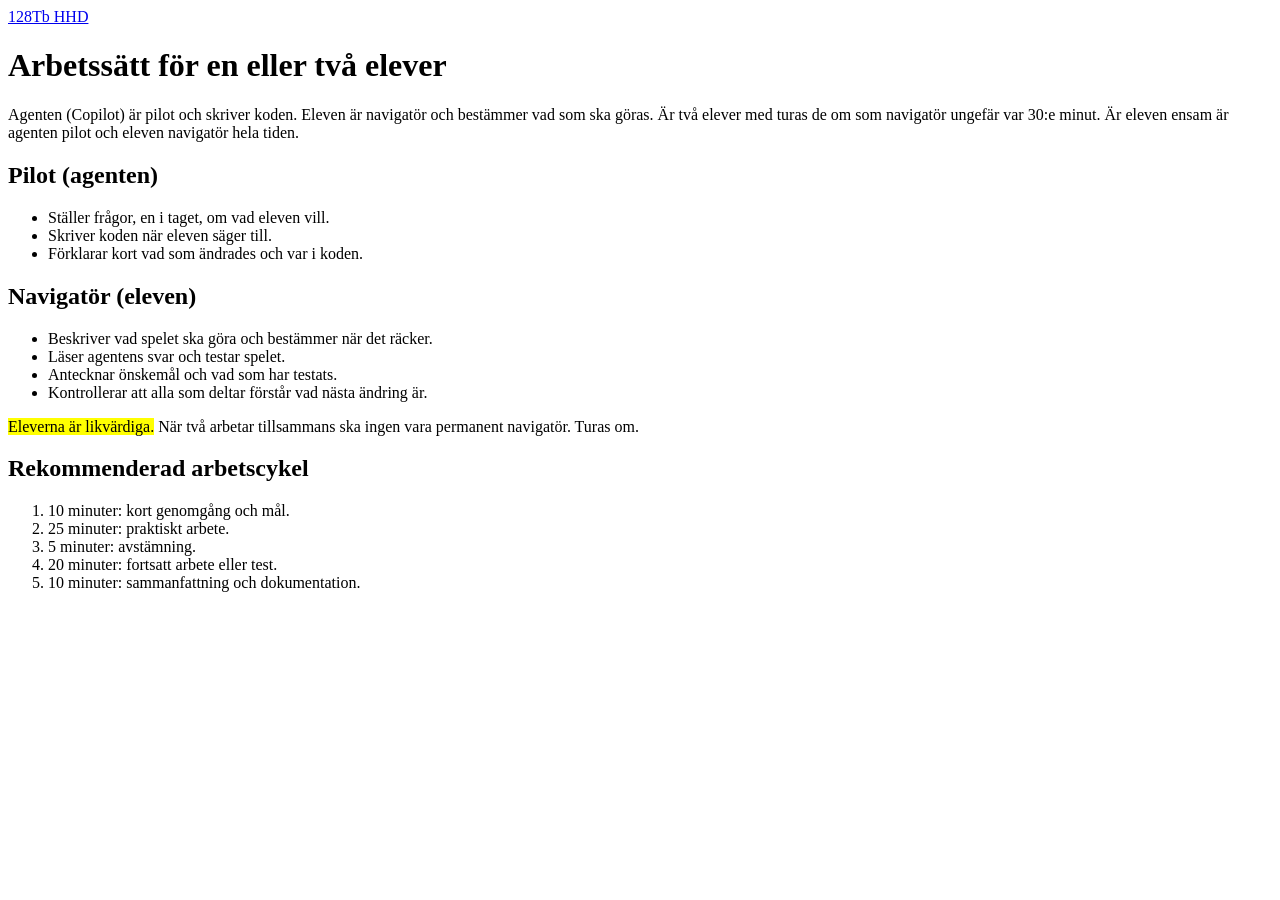
==== site/arbetssatt.html @ 1f954b42 "Uppdatera titlar och länkar i HTML-filer för att reflektera korrekt information om PRAO på ITS" ====
<!doctype html>
<html lang="sv">
<head>
  <meta charset="utf-8">
  <meta name="viewport" content="width=device-width, initial-scale=1">
  <title>Volvo – PRAO i Kiruna</title>
  <link rel="stylesheet" href="mvp.css">
</head>
<body>
  <header>
    <nav>
      <a href="./">128Tb HHD</a>
    </nav>
    <h1>Arbetssätt för en eller två elever</h1>
    <p>Agenten (Copilot) är pilot och skriver koden. Eleven är navigatör och bestämmer vad som ska göras. Är två elever med turas de om som navigatör ungefär var 30:e minut. Är eleven ensam är agenten pilot och eleven navigatör hela tiden.</p>
  </header>
  <main>
    <section>
      <aside>
        <h2>Pilot (agenten)</h2>
        <ul>
          <li>Ställer frågor, en i taget, om vad eleven vill.</li>
          <li>Skriver koden när eleven säger till.</li>
          <li>Förklarar kort vad som ändrades och var i koden.</li>
        </ul>
      </aside>
      <aside>
        <h2>Navigatör (eleven)</h2>
        <ul>
          <li>Beskriver vad spelet ska göra och bestämmer när det räcker.</li>
          <li>Läser agentens svar och testar spelet.</li>
          <li>Antecknar önskemål och vad som har testats.</li>
          <li>Kontrollerar att alla som deltar förstår vad nästa ändring är.</li>
        </ul>
      </aside>
    </section>
    <article>
      <aside>
        <p><mark>Eleverna är likvärdiga.</mark> När två arbetar tillsammans ska ingen vara permanent navigatör. Turas om.</p>
      </aside>
    </article>
    <section>
      <h2>Rekommenderad arbetscykel</h2>
      <ol>
        <li>10 minuter: kort genomgång och mål.</li>
        <li>25 minuter: praktiskt arbete.</li>
        <li>5 minuter: avstämning.</li>
        <li>20 minuter: fortsatt arbete eller test.</li>
        <li>10 minuter: sammanfattning och dokumentation.</li>
      </ol>
    </section>
  </main>
</body>
</html>
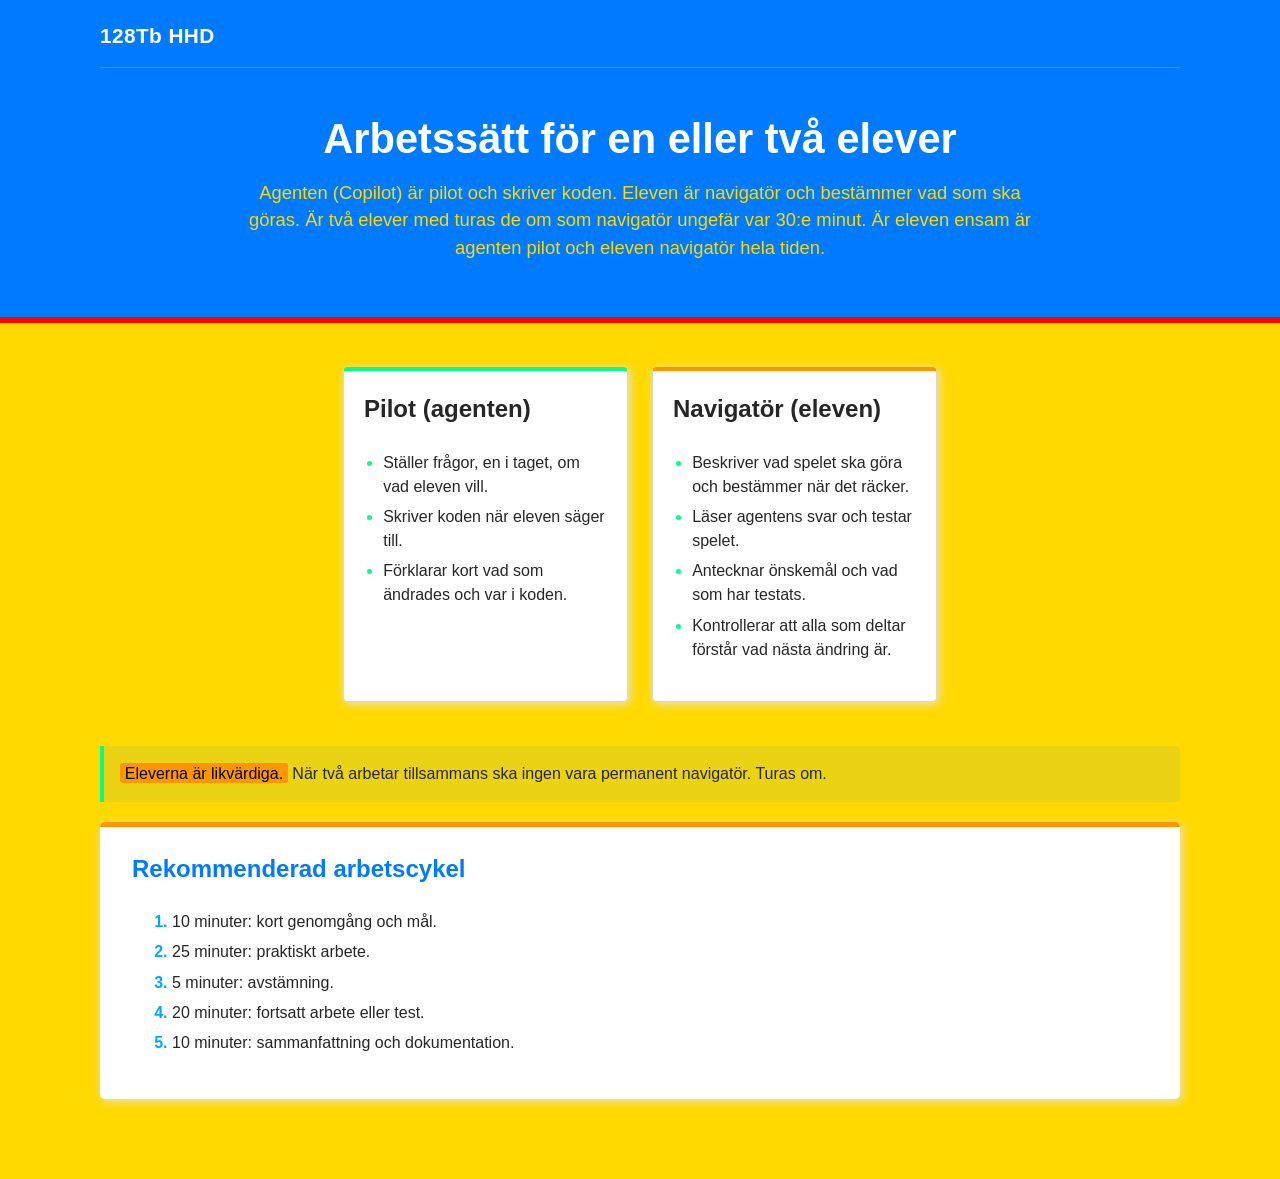
==== commit 2096d4f0: "Uppdatera titeln i arbetssatt.html och länkar i index.html för att reflektera korrekt information oc" ====
--- a/site/arbetssatt.html
+++ b/site/arbetssatt.html
@@ -3,7 +3,7 @@
 <head>
   <meta charset="utf-8">
   <meta name="viewport" content="width=device-width, initial-scale=1">
-  <title>Volvo – PRAO i Kiruna</title>
+  <title>Prao – PRAO i Umeå</title>
   <link rel="stylesheet" href="mvp.css">
 </head>
 <body>
--- a/site/mvp.css
+++ b/site/mvp.css
@@ -0,0 +1,848 @@
+/* MVP.css v1.17 - https://github.com/andybrewer/mvp */
+
+:root {
+  --active-brightness: 0.85;
+  --border-radius: 5px;
+  --box-shadow: 2px 2px 10px;
+  /* Umeå universitet, grafisk profil 2016 */
+  --umu-blue: #007bff;
+  --umu-web-blue: #00aaff;
+  --umu-pink: #ff0400;
+  --umu-cream: #ffd900;
+  --umu-green: #00ff8c;
+  --umu-orange: #ff9500;
+  --color-accent: #ff040033;
+  --color-bg: #fff;
+  --color-bg-secondary: #ddd8c4;
+  --color-link: #006699;
+  --color-secondary: #2a4765;
+  --color-secondary-accent: #73a79026;
+  --color-shadow: #e8e4d2;
+  --color-table: #2a4765;
+  --color-text: #262626;
+  --color-text-secondary: #65718b;
+  --color-scrollbar: #a3c1b1;
+  --font-family: -apple-system, BlinkMacSystemFont, "Segoe UI", Roboto, Oxygen-Sans, Ubuntu, Cantarell, "Helvetica Neue", sans-serif;
+  --hover-brightness: 1.2;
+  --justify-important: center;
+  --justify-normal: left;
+  --line-height: 1.5;
+  --width-card: 285px;
+  --width-card-medium: 460px;
+  --width-card-wide: 800px;
+  --width-content: 1080px;
+}
+
+@media (prefers-color-scheme: dark) {
+  :root[color-mode="user"] {
+    --color-accent: #0097fc4f;
+    --color-bg: #333;
+    --color-bg-secondary: #555;
+    --color-link: #0097fc;
+    --color-secondary: #e20de9;
+    --color-secondary-accent: #e20de94f;
+    --color-shadow: #bbbbbb20;
+    --color-table: #0097fc;
+    --color-text: #f7f7f7;
+    --color-text-secondary: #aaa;
+  }
+}
+
+html {
+  scroll-behavior: smooth;
+}
+
+@media (prefers-reduced-motion: reduce) {
+  html {
+    scroll-behavior: auto;
+  }
+}
+
+/* Layout */
+article aside {
+  background: var(--color-secondary-accent);
+  border-left: 4px solid var(--color-secondary);
+  padding: 0.01rem 0.8rem;
+}
+
+body {
+  background: var(--color-bg);
+  color: var(--color-text);
+  font-family: var(--font-family);
+  line-height: var(--line-height);
+  margin: 0;
+  overflow-x: hidden;
+  padding: 0;
+}
+
+footer,
+header,
+main {
+  margin: 0 auto;
+  max-width: var(--width-content);
+  padding: 3rem 1rem;
+}
+
+hr {
+  background-color: var(--color-bg-secondary);
+  border: none;
+  height: 1px;
+  margin: 4rem 0;
+  width: 100%;
+}
+
+section {
+  display: block;
+}
+
+/* Kort (section > aside) ligger i rad */
+section:has(> aside) {
+  display: flex;
+  flex-wrap: wrap;
+  justify-content: var(--justify-important);
+}
+
+section img,
+article img {
+  max-width: 100%;
+}
+
+section pre {
+  overflow: auto;
+}
+
+section aside {
+  border: 1px solid var(--color-bg-secondary);
+  border-radius: var(--border-radius);
+  box-shadow: var(--box-shadow) var(--color-shadow);
+  margin: 1rem;
+  padding: 1.25rem;
+  width: var(--width-card);
+}
+
+section aside:hover {
+  box-shadow: var(--box-shadow) var(--color-bg-secondary);
+}
+
+[hidden] {
+  display: none;
+}
+
+/* Headers */
+article header,
+div header,
+main header {
+  padding-top: 0;
+}
+
+header {
+  text-align: var(--justify-important);
+}
+
+header a b,
+header a em,
+header a i,
+header a strong {
+  margin-left: 0.5rem;
+  margin-right: 0.5rem;
+}
+
+header nav img {
+  margin: 1rem 0;
+}
+
+section header {
+  padding-top: 0;
+  width: 100%;
+}
+
+/* Nav */
+nav {
+  align-items: center;
+  display: flex;
+  font-weight: bold;
+  justify-content: space-between;
+  margin-bottom: 7rem;
+}
+
+nav ul {
+  list-style: none;
+  padding: 0;
+}
+
+nav ul li {
+  display: inline-block;
+  margin: 0 0.5rem;
+  position: relative;
+  text-align: left;
+}
+
+/* Nav Dropdown */
+nav ul li:hover ul {
+  display: block;
+}
+
+nav ul li ul {
+  background: var(--color-bg);
+  border: 1px solid var(--color-bg-secondary);
+  border-radius: var(--border-radius);
+  box-shadow: var(--box-shadow) var(--color-shadow);
+  display: none;
+  height: auto;
+  left: -2px;
+  padding: 0.5rem 1rem;
+  position: absolute;
+  top: 1.7rem;
+  white-space: nowrap;
+  width: auto;
+  z-index: 1;
+}
+
+nav ul li ul::before {
+  /* fill gap above to make mousing over them easier */
+  content: "";
+  position: absolute;
+  left: 0;
+  right: 0;
+  top: -0.5rem;
+  height: 0.5rem;
+}
+
+nav ul li ul li,
+nav ul li ul li a {
+  display: block;
+}
+
+/* Nav for Mobile */
+@media (max-width: 768px) {
+  nav {
+    flex-wrap: wrap;
+  }
+
+  nav ul li {
+    width: calc(100% - 1em);
+  }
+
+  nav ul li ul {
+    border: none;
+    box-shadow: none;
+    display: block;
+    position: static;
+  }
+}
+
+/* Typography */
+code,
+samp {
+  background-color: var(--color-accent);
+  border-radius: var(--border-radius);
+  color: var(--color-text);
+  display: inline-block;
+  margin: 0 0.1rem;
+  padding: 0 0.5rem;
+}
+
+details {
+  flex: 0 0 100%;
+  margin: 1.3rem 0;
+  width: 100%;
+}
+
+details summary {
+  font-weight: bold;
+  cursor: pointer;
+}
+
+h1,
+h2,
+h3,
+h4,
+h5,
+h6 {
+  line-height: var(--line-height);
+  text-wrap: balance;
+}
+
+mark {
+  padding: 0.1rem;
+}
+
+ol li,
+ul li {
+  padding: 0.2rem 0;
+}
+
+p {
+  margin: 0.75rem 0;
+  padding: 0;
+  width: 100%;
+}
+
+pre {
+  margin: 1rem 0;
+  max-width: var(--width-card-wide);
+  padding: 1rem 0;
+}
+
+pre code,
+pre samp {
+  display: block;
+  max-width: var(--width-card-wide);
+  padding: 0.5rem 2rem;
+  white-space: pre-wrap;
+}
+
+small {
+  color: var(--color-text-secondary);
+}
+
+sup {
+  background-color: var(--color-secondary);
+  border-radius: var(--border-radius);
+  color: var(--color-bg);
+  font-size: xx-small;
+  font-weight: bold;
+  margin: 0.2rem;
+  padding: 0.2rem 0.3rem;
+  position: relative;
+  top: -2px;
+}
+
+/* Links */
+a {
+  color: var(--color-link);
+  display: inline-block;
+  font-weight: bold;
+  text-decoration: underline;
+}
+
+a:hover {
+  filter: brightness(var(--hover-brightness));
+}
+
+a:active {
+  filter: brightness(var(--active-brightness));
+}
+
+a b,
+a em,
+a i,
+a strong,
+button,
+input[type="submit"] {
+  border-radius: var(--border-radius);
+  display: inline-block;
+  font-size: medium;
+  font-weight: bold;
+  line-height: var(--line-height);
+  margin: 0.5rem 0;
+  padding: 1rem 2rem;
+}
+
+button,
+input[type="submit"] {
+  font-family: var(--font-family);
+}
+
+button:hover,
+input[type="submit"]:hover {
+  cursor: pointer;
+  filter: brightness(var(--hover-brightness));
+}
+
+button:active,
+input[type="submit"]:active {
+  filter: brightness(var(--active-brightness));
+}
+
+a b,
+a strong,
+button,
+input[type="submit"] {
+  background-color: var(--color-link);
+  border: 2px solid var(--color-link);
+  color: var(--color-bg);
+}
+
+a em,
+a i {
+  border: 2px solid var(--color-link);
+  border-radius: var(--border-radius);
+  color: var(--color-link);
+  display: inline-block;
+  padding: 1rem 2rem;
+}
+
+article aside a {
+  color: var(--color-secondary);
+}
+
+/* Images */
+figure {
+  margin: 0;
+  padding: 0;
+}
+
+figure img {
+  max-width: 100%;
+}
+
+figure figcaption {
+  color: var(--color-text-secondary);
+}
+
+/* Forms */
+button:disabled,
+input:disabled {
+  background: var(--color-bg-secondary);
+  border-color: var(--color-bg-secondary);
+  color: var(--color-text-secondary);
+  cursor: not-allowed;
+}
+
+button[disabled]:hover,
+input[type="submit"][disabled]:hover {
+  filter: none;
+}
+
+form {
+  border: 1px solid var(--color-bg-secondary);
+  border-radius: var(--border-radius);
+  box-shadow: var(--box-shadow) var(--color-shadow);
+  display: block;
+  max-width: var(--width-card-wide);
+  min-width: var(--width-card);
+  padding: 1.5rem;
+  text-align: var(--justify-normal);
+}
+
+form header {
+  margin: 1.5rem 0;
+  padding: 1.5rem 0;
+}
+
+input,
+label,
+select,
+textarea {
+  display: block;
+  font-size: inherit;
+  max-width: var(--width-card-wide);
+}
+
+input[type="checkbox"],
+input[type="radio"] {
+  display: inline-block;
+}
+
+input[type="checkbox"] + label,
+input[type="radio"] + label {
+  display: inline-block;
+  font-weight: normal;
+  position: relative;
+  top: 1px;
+}
+
+input[type="range"] {
+  padding: 0.4rem 0;
+}
+
+input,
+select,
+textarea {
+  border: 1px solid var(--color-bg-secondary);
+  border-radius: var(--border-radius);
+  margin-bottom: 1rem;
+  padding: 0.4rem 0.8rem;
+}
+
+input[type="text"],
+input[type="password"],
+textarea {
+  width: calc(100% - 1.6rem);
+}
+
+input[readonly],
+textarea[readonly] {
+  background-color: var(--color-bg-secondary);
+}
+
+label {
+  font-weight: bold;
+  margin-bottom: 0.2rem;
+}
+
+/* Popups */
+dialog {
+  max-width: 90%;
+  max-height: 85dvh;
+  margin: auto;
+  padding: 0;
+  border: 1px solid var(--color-bg-secondary);
+  border-radius: 0.5rem;
+  overscroll-behavior: contain;
+  scroll-behavior: smooth;
+  scrollbar-width: none; /* Hide scrollbar for Firefox */
+  -ms-overflow-style: none; /* Hide scrollbar for IE and Edge */
+  scrollbar-color: transparent transparent;
+  animation: bottom-to-top 0.25s ease-in-out forwards;
+}
+
+dialog::-webkit-scrollbar {
+  width: 0;
+  display: none;
+}
+
+dialog::-webkit-scrollbar-track {
+  background: transparent;
+}
+
+dialog::-webkit-scrollbar-thumb {
+  background-color: transparent;
+}
+
+@media (min-width: 650px) {
+  dialog {
+    max-width: 39rem;
+  }
+}
+
+dialog::backdrop {
+  background-color: rgba(0, 0, 0, 0.5);
+}
+
+@keyframes bottom-to-top {
+  0% {
+    opacity: 0;
+    transform: translateY(10%);
+  }
+
+  100% {
+    opacity: 1;
+    transform: translateY(0);
+  }
+}
+
+/* Tables */
+table {
+  border: 1px solid var(--color-bg-secondary);
+  border-radius: var(--border-radius);
+  border-spacing: 0;
+  display: inline-block;
+  max-width: 100%;
+  overflow-x: auto;
+  padding: 0;
+  white-space: nowrap;
+}
+
+table td,
+table th,
+table tr {
+  padding: 0.4rem 0.8rem;
+  text-align: var(--justify-important);
+}
+
+table thead {
+  background-color: var(--color-table);
+  border-collapse: collapse;
+  border-radius: var(--border-radius);
+  color: var(--color-bg);
+  margin: 0;
+  padding: 0;
+}
+
+table thead tr:first-child th:first-child {
+  border-top-left-radius: var(--border-radius);
+}
+
+table thead tr:first-child th:last-child {
+  border-top-right-radius: var(--border-radius);
+}
+
+table thead th:first-child,
+table tr td:first-child {
+  text-align: var(--justify-normal);
+}
+
+table tr:nth-child(even) {
+  background-color: var(--color-accent);
+}
+
+/* Quotes */
+blockquote {
+  display: block;
+  font-size: x-large;
+  line-height: var(--line-height);
+  margin: 1rem auto;
+  max-width: var(--width-card-medium);
+  padding: 1.5rem 1rem;
+  text-align: var(--justify-important);
+}
+
+blockquote footer {
+  color: var(--color-text-secondary);
+  display: block;
+  font-size: small;
+  line-height: var(--line-height);
+  padding: 1.5rem 0;
+}
+
+/* Scrollbars */
+* {
+  scrollbar-width: thin;
+  scrollbar-color: var(--color-scrollbar) transparent;
+}
+
+*::-webkit-scrollbar {
+  width: 5px;
+  height: 5px;
+}
+
+*::-webkit-scrollbar-track {
+  background: transparent;
+}
+
+*::-webkit-scrollbar-thumb {
+  background-color: var(--color-scrollbar);
+  border-radius: 10px;
+}
+
+/* Umu-tema: bygger på MVP:s semantiska element, inga klassnamn */
+body {
+  background: var(--umu-cream);
+}
+
+body > header {
+  background: var(--umu-blue);
+  border-bottom: 6px solid var(--umu-pink);
+  color: #fff;
+  max-width: none;
+  padding: 1.25rem max(1rem, calc((100% - var(--width-content)) / 2)) 3rem;
+}
+
+body > header h1 {
+  color: #fff;
+  font-size: 2.6rem;
+  margin: 0.5rem 0;
+}
+
+body > header p {
+  color: var(--umu-cream);
+  font-size: 1.15rem;
+  margin: 0.5rem auto;
+  max-width: var(--width-card-wide);
+}
+
+body > header p a {
+  color: var(--umu-pink);
+}
+
+nav {
+  border-bottom: 1px solid #ffffff33;
+  flex-wrap: wrap;
+  gap: 0.5rem 1.5rem;
+  margin-bottom: 2.5rem;
+  padding-bottom: 1rem;
+}
+
+nav ul {
+  display: flex;
+  flex-wrap: wrap;
+  gap: 0.25rem;
+  margin: 0;
+}
+
+nav ul li {
+  margin: 0;
+  padding: 0;
+}
+
+nav a {
+  color: #fff;
+  text-decoration: none;
+}
+
+nav > a {
+  font-size: 1.3rem;
+  letter-spacing: 0.02em;
+}
+
+nav ul li a {
+  border-radius: var(--border-radius);
+  padding: 0.3rem 0.8rem;
+}
+
+nav ul li a:hover,
+nav ul li a[aria-current="page"] {
+  background: var(--umu-pink);
+  color: var(--umu-blue);
+  filter: none;
+}
+
+main {
+  padding-top: 2rem;
+}
+
+main > section {
+  background: var(--color-bg);
+  border-radius: var(--border-radius);
+  border-top: 5px solid var(--umu-green);
+  box-shadow: var(--box-shadow) var(--color-shadow);
+  margin: 0 0 2rem;
+  padding: 1.5rem 2rem;
+}
+
+main > section:nth-of-type(5n + 2) {
+  border-top-color: var(--umu-orange);
+}
+
+main > section:nth-of-type(5n + 3) {
+  border-top-color: var(--umu-pink);
+}
+
+main > section:nth-of-type(5n + 4) {
+  border-top-color: var(--umu-web-blue);
+}
+
+main > section:nth-of-type(5n + 5) {
+  border-top-color: var(--umu-blue);
+}
+
+main > section:has(> aside) {
+  background: none;
+  border-top: none;
+  box-shadow: none;
+  padding: 0;
+}
+
+main > section > h2:first-child,
+main > section > header h2 {
+  color: var(--umu-blue);
+  margin-top: 0;
+}
+
+h3 {
+  color: var(--umu-web-blue);
+}
+
+section aside {
+  background: var(--color-bg);
+  border-top: 4px solid var(--umu-green);
+  box-sizing: border-box;
+  margin: 0.75rem;
+  text-align: var(--justify-normal);
+  transition: transform 0.15s ease;
+}
+
+section aside:hover {
+  transform: translateY(-3px);
+}
+
+section aside:nth-child(3n + 2) {
+  border-top-color: var(--umu-orange);
+}
+
+section aside:nth-child(3n + 3) {
+  border-top-color: var(--umu-pink);
+}
+
+section aside h2,
+section aside h3 {
+  margin-top: 0;
+}
+
+section aside ul {
+  padding-left: 1.2rem;
+}
+
+article {
+  margin: 1.25rem 0;
+}
+
+article aside {
+  background: var(--color-secondary-accent);
+  border-left: 4px solid var(--umu-green);
+  border-radius: 0 var(--border-radius) var(--border-radius) 0;
+  padding: 0.25rem 1rem;
+}
+
+li::marker {
+  color: var(--umu-green);
+  font-weight: bold;
+}
+
+ol li::marker {
+  color: var(--umu-web-blue);
+}
+
+table {
+  border-collapse: separate;
+  display: table;
+  margin: 1rem 0;
+  overflow: hidden;
+  white-space: normal;
+  width: 100%;
+}
+
+table td,
+table th {
+  text-align: left;
+  vertical-align: top;
+}
+
+table td:first-child {
+  color: var(--umu-blue);
+  font-weight: bold;
+  white-space: nowrap;
+}
+
+table tr:nth-child(even) {
+  background-color: var(--umu-cream);
+}
+
+details {
+  background: var(--color-secondary-accent);
+  border-left: 4px solid var(--umu-green);
+  border-radius: 0 var(--border-radius) var(--border-radius) 0;
+  padding: 0.75rem 1rem;
+}
+
+details summary {
+  color: var(--umu-blue);
+}
+
+details[open] summary {
+  margin-bottom: 0.5rem;
+}
+
+code,
+samp {
+  background-color: var(--umu-cream);
+}
+
+mark {
+  background: var(--umu-orange);
+  border-radius: 3px;
+  padding: 0.1rem 0.3rem;
+}
+
+footer {
+  color: var(--color-text-secondary);
+  text-align: center;
+}
+
+/* Rullgardinsmeny i navigeringen */
+nav ul li ul {
+  background: var(--umu-blue);
+  border-color: var(--umu-blue);
+  flex-direction: column;
+  gap: 0;
+}
+
+nav ul li:focus-within ul {
+  display: block;
+}
+
+nav ul li ul li a {
+  display: block;
+}
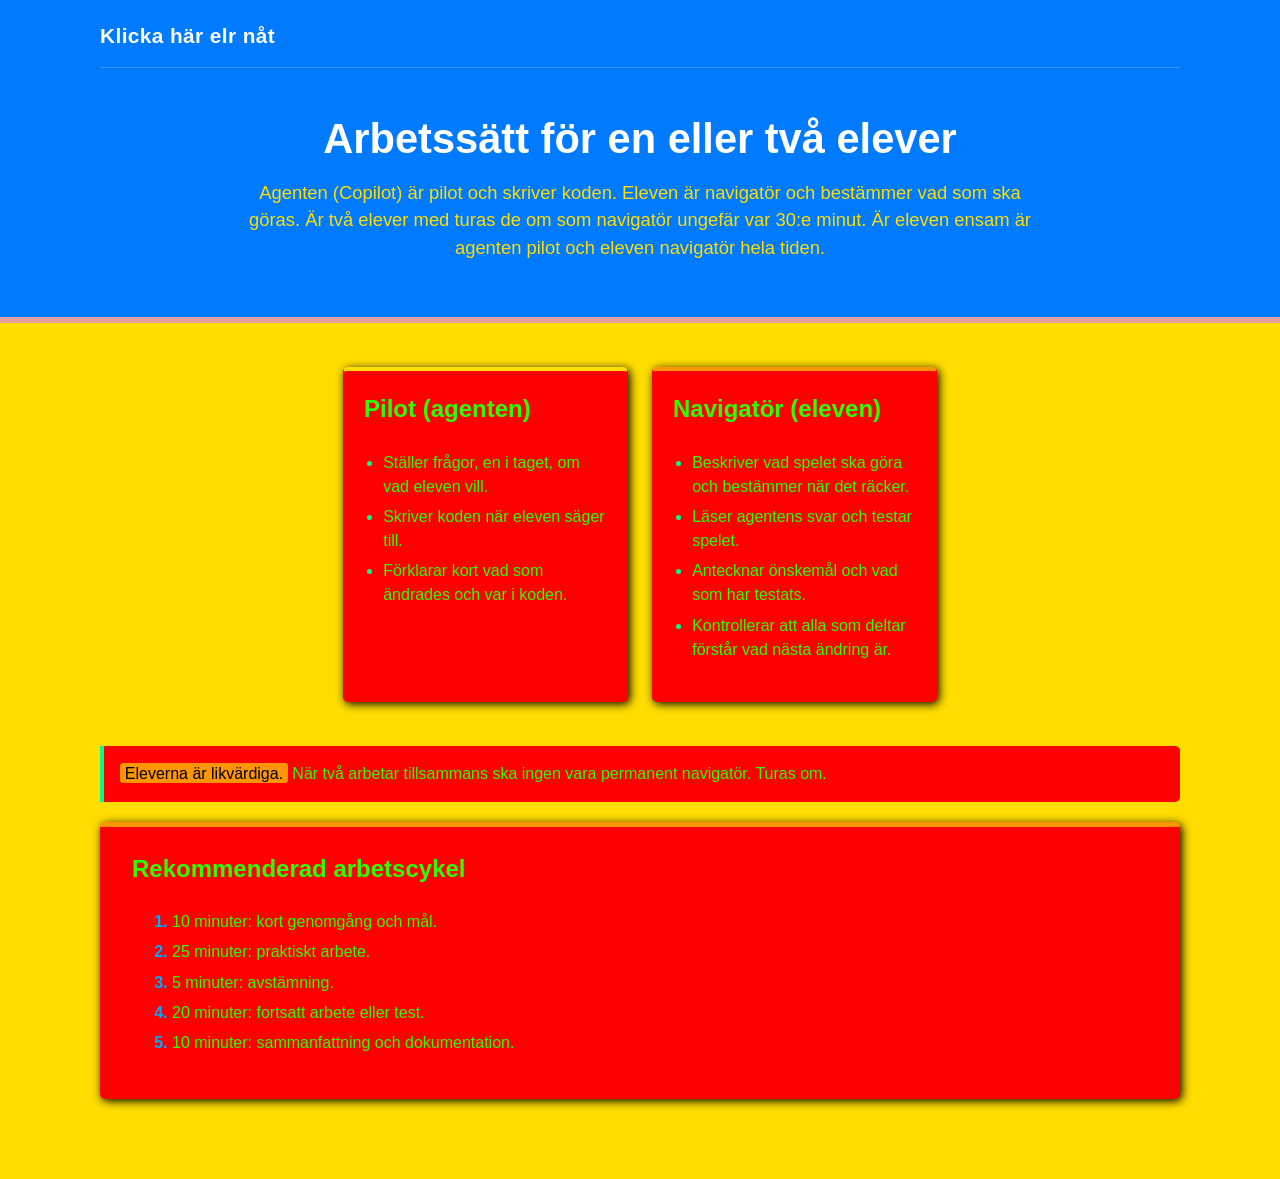
==== commit 03488c5f: "Update navigation link text and enhance color variables for improved accessibility and design consis" ====
--- a/site/arbetssatt.html
+++ b/site/arbetssatt.html
@@ -9,7 +9,7 @@
 <body>
   <header>
     <nav>
-      <a href="./">128Tb HHD</a>
+      <a href="./">Klicka här elr nåt</a>
     </nav>
     <h1>Arbetssätt för en eller två elever</h1>
     <p>Agenten (Copilot) är pilot och skriver koden. Eleven är navigatör och bestämmer vad som ska göras. Är två elever med turas de om som navigatör ungefär var 30:e minut. Är eleven ensam är agenten pilot och eleven navigatör hela tiden.</p>
--- a/site/mvp.css
+++ b/site/mvp.css
@@ -7,21 +7,21 @@
   /* Umeå universitet, grafisk profil 2016 */
   --umu-blue: #007bff;
   --umu-web-blue: #00aaff;
-  --umu-pink: #ff0400;
-  --umu-cream: #ffd900;
+  --umu-pink: #e5a1a0;
+  --umu-cream: #ffdd00;
   --umu-green: #00ff8c;
   --umu-orange: #ff9500;
-  --color-accent: #ff040033;
-  --color-bg: #fff;
-  --color-bg-secondary: #ddd8c4;
-  --color-link: #006699;
-  --color-secondary: #2a4765;
+  --color-accent: #0400ff;
+  --color-bg: #ffee0000;
+  --color-bg-secondary: #ff0000;
+  --color-link: #00aaff;
+  --color-secondary: #007bff;
   --color-secondary-accent: #73a79026;
-  --color-shadow: #e8e4d2;
-  --color-table: #2a4765;
-  --color-text: #262626;
-  --color-text-secondary: #65718b;
-  --color-scrollbar: #a3c1b1;
+  --color-shadow: #000000;
+  --color-table: #007bff;
+  --color-text: #2bff00;
+  --color-text-secondary: #0051ff;
+  --color-scrollbar: #00ff77;
   --font-family: -apple-system, BlinkMacSystemFont, "Segoe UI", Roboto, Oxygen-Sans, Ubuntu, Cantarell, "Helvetica Neue", sans-serif;
   --hover-brightness: 1.2;
   --justify-important: center;
@@ -35,16 +35,16 @@
 
 @media (prefers-color-scheme: dark) {
   :root[color-mode="user"] {
-    --color-accent: #0097fc4f;
-    --color-bg: #333;
-    --color-bg-secondary: #555;
-    --color-link: #0097fc;
-    --color-secondary: #e20de9;
-    --color-secondary-accent: #e20de94f;
-    --color-shadow: #bbbbbb20;
+    --color-accent: #0099ff;
+    --color-bg: #ed8686;
+    --color-bg-secondary: #055814;
+    --color-link: #0099ff;
+    --color-secondary: #f700ff;
+    --color-secondary-accent: #f700ff;
+    --color-shadow: #243b42;
     --color-table: #0097fc;
-    --color-text: #f7f7f7;
-    --color-text-secondary: #aaa;
+    --color-text: #0d3a32;
+    --color-text-secondary: #000000;
   }
 }
 
@@ -684,12 +684,17 @@
 }
 
 main > section {
-  background: var(--color-bg);
+  background: var(--color-bg-secondary);
+  color: var(--color-text);
   border-radius: var(--border-radius);
   border-top: 5px solid var(--umu-green);
   box-shadow: var(--box-shadow) var(--color-shadow);
   margin: 0 0 2rem;
   padding: 1.5rem 2rem;
+}
+
+.veckans-sammanfattning {
+  background-color: var(--color-bg-secondary);
 }
 
 main > section:nth-of-type(5n + 2) {
@@ -717,7 +722,7 @@
 
 main > section > h2:first-child,
 main > section > header h2 {
-  color: var(--umu-blue);
+  color: var(--color-text);
   margin-top: 0;
 }
 
@@ -726,11 +731,12 @@
 }
 
 section aside {
-  background: var(--color-bg);
-  border-top: 4px solid var(--umu-green);
+  background: var(--color-bg-secondary);
+  color: var(--color-text);
+  border-top: 4px solid var(--umu-cream);
   box-sizing: border-box;
   margin: 0.75rem;
-  text-align: var(--justify-normal);
+  text-align: left;
   transition: transform 0.15s ease;
 }
 
@@ -760,7 +766,8 @@
 }
 
 article aside {
-  background: var(--color-secondary-accent);
+  background: var(--color-bg-secondary);
+  color: var(--color-text);
   border-left: 4px solid var(--umu-green);
   border-radius: 0 var(--border-radius) var(--border-radius) 0;
   padding: 0.25rem 1rem;
@@ -801,14 +808,15 @@
 }
 
 details {
-  background: var(--color-secondary-accent);
+  background: var(--color-bg-secondary);
+  color: var(--color-text);
   border-left: 4px solid var(--umu-green);
   border-radius: 0 var(--border-radius) var(--border-radius) 0;
   padding: 0.75rem 1rem;
 }
 
 details summary {
-  color: var(--umu-blue);
+  color: var(--color-text);
 }
 
 details[open] summary {
@@ -846,3 +854,14 @@
 nav ul li ul li a {
   display: block;
 }
+
+main > section h3,
+main > section a,
+main > section table td:first-child,
+section aside h3,
+section aside a,
+article aside h3,
+article aside a,
+details a {
+  color: var(--color-text);
+}
